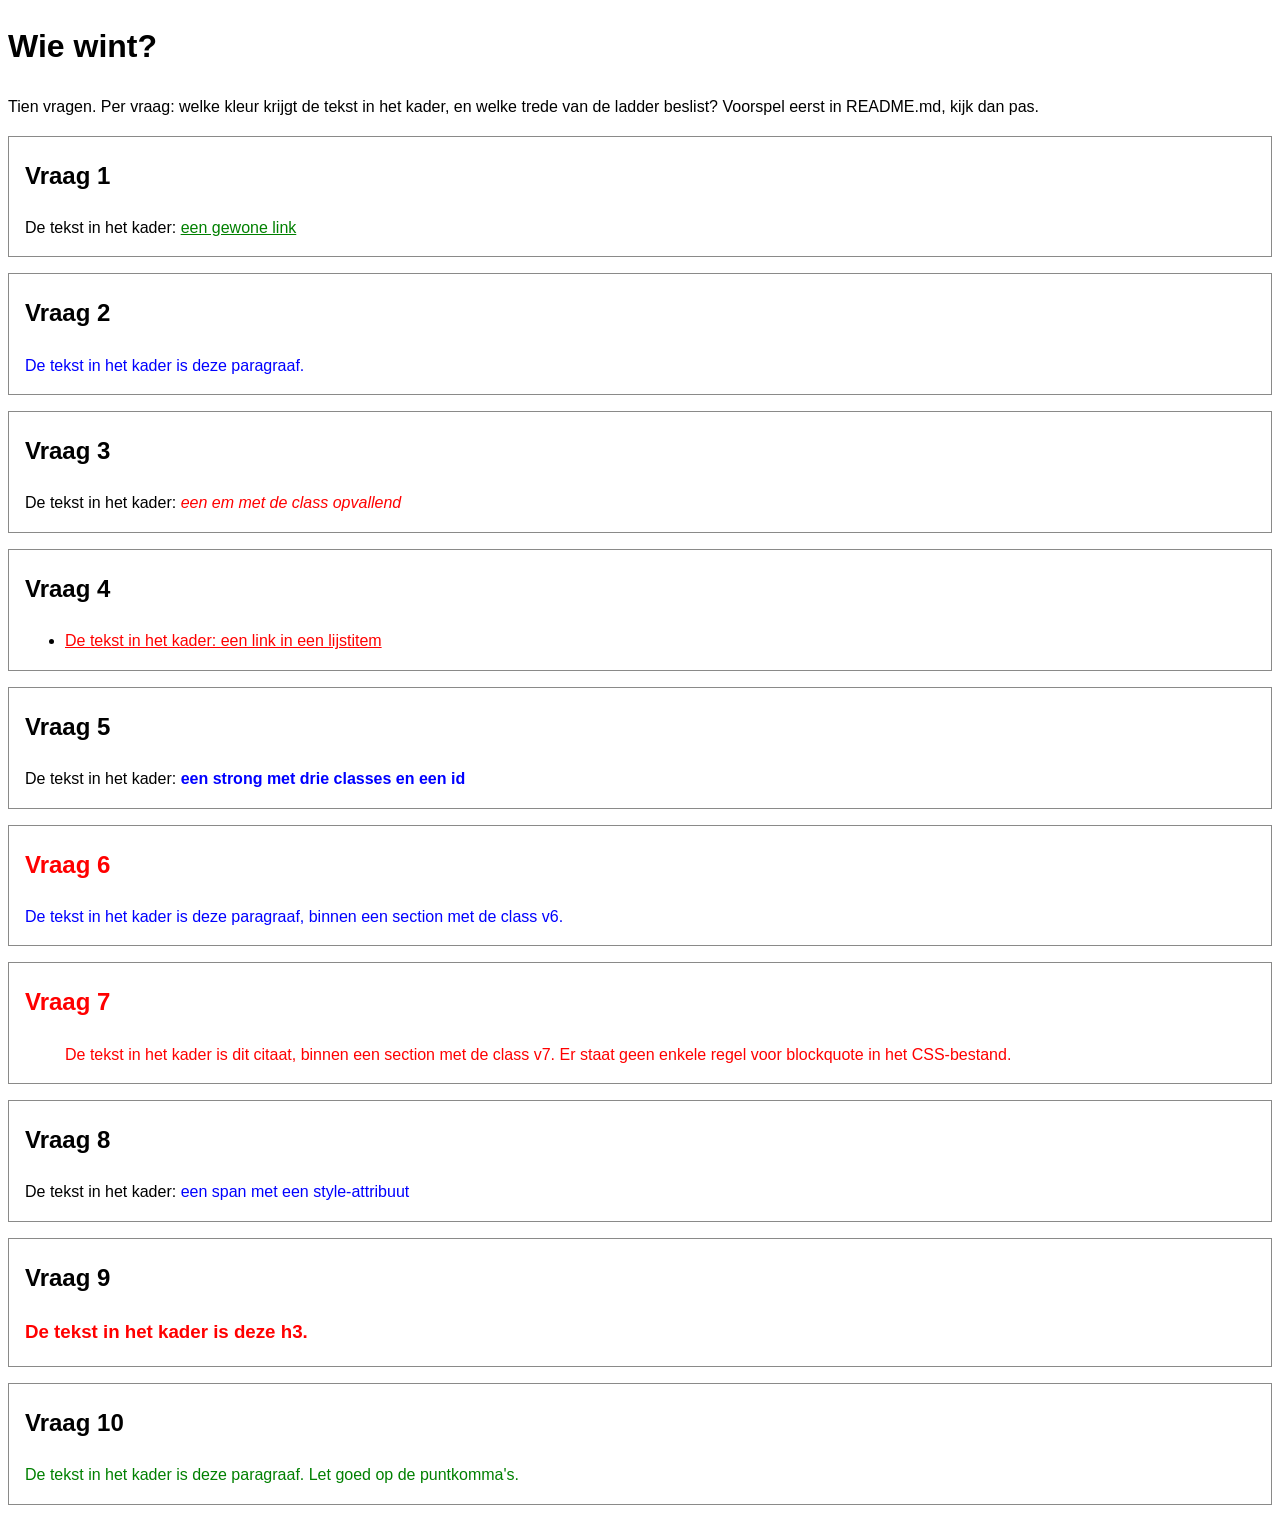
==== labo-02/cascade/index.html @ edd312e7 "test" ====
<!-- index.html - oefening 3: voorspel, dan kijk. Wijzig dit bestand niet. -->
<!doctype html>
<html lang="nl">
  <head>
    <meta charset="utf-8">
    <meta name="viewport" content="width=device-width, initial-scale=1">
    <title>Wie wint? Tien vragen over de cascade</title>
    <link rel="stylesheet" href="css/stijl.css">
  </head>
  <body>
    <h1>Wie wint?</h1>
    <p>Tien vragen. Per vraag: welke kleur krijgt de tekst in het kader, en welke trede van de ladder beslist? Voorspel eerst in README.md, kijk dan pas.</p>

    <section class="vraag v1">
      <h2>Vraag 1</h2>
      <p>De tekst in het kader: <a href="#">een gewone link</a></p>
    </section>

    <section class="vraag v2">
      <h2>Vraag 2</h2>
      <p class="v2-tekst">De tekst in het kader is deze paragraaf.</p>
    </section>

    <section class="vraag v3">
      <h2>Vraag 3</h2>
      <p>De tekst in het kader: <em class="opvallend">een em met de class opvallend</em></p>
    </section>

    <section class="vraag v4">
      <h2>Vraag 4</h2>
      <ul>
        <li><a href="#">De tekst in het kader: een link in een lijstitem</a></li>
      </ul>
    </section>

    <section class="vraag v5">
      <h2>Vraag 5</h2>
      <p>De tekst in het kader: <strong class="een twee drie" id="v5-tekst">een strong met drie classes en een id</strong></p>
    </section>

    <section class="vraag v6">
      <h2>Vraag 6</h2>
      <p class="v6-tekst">De tekst in het kader is deze paragraaf, binnen een section met de class v6.</p>
    </section>

    <section class="vraag v7">
      <h2>Vraag 7</h2>
      <blockquote>De tekst in het kader is dit citaat, binnen een section met de class v7. Er staat geen enkele regel voor blockquote in het CSS-bestand.</blockquote>
    </section>

    <section class="vraag v8">
      <h2>Vraag 8</h2>
      <p>De tekst in het kader: <span class="v8-tekst" style="color: blue">een span met een style-attribuut</span></p>
    </section>

    <section class="vraag v9">
      <h2>Vraag 9</h2>
      <h3 class="v9-tekst">De tekst in het kader is deze h3.</h3>
    </section>

    <section class="vraag v10">
      <h2>Vraag 10</h2>
      <p class="v10-tekst">De tekst in het kader is deze paragraaf. Let goed op de puntkomma's.</p>
    </section>
  </body>
</html>
---- labo-02/cascade/css/stijl.css ----
/* stijl.css - oefening 3: voorspel, dan kijk. Wijzig dit bestand niet. */

/* Opmaak van de pagina zelf; doet niet mee in de vragen. */
body {
  font-family: Verdana, sans-serif;
  line-height: 1.6;
}

.vraag {
  border: 1px solid #8a8a89;
  padding: 0 1rem;
  margin-bottom: 1rem;
}

/* ---- vraag 1 ---- */
a {
  color: green;
}

/* ---- vraag 2 ---- */
.v2-tekst {
  color: red;
}

.v2-tekst {
  color: blue;
}

/* ---- vraag 3 ---- */
.opvallend {
  color: red;
}

em {
  color: blue;
}

/* ---- vraag 4 ---- */
.v4 > a {
  color: green;
}

.v4 a {
  color: red;
}

/* ---- vraag 5 ---- */
.een.twee.drie {
  color: red;
}

#v5-tekst {
  color: blue;
}

/* ---- vraag 6 ---- */
.v6 {
  color: red;
}

.v6-tekst {
  color: blue;
}

/* ---- vraag 7 ---- */
.v7 {
  color: red;
}

/* ---- vraag 8 ---- */
.v8-tekst {
  color: red;
}

/* ---- vraag 9 ---- */
h3 {
  color: red !important;
}

.v9-tekst {
  color: blue;
}

/* ---- vraag 10 ---- */
.v10-tekst {
  color: green;
  font-size: 1.5rem
  color: blue;
}
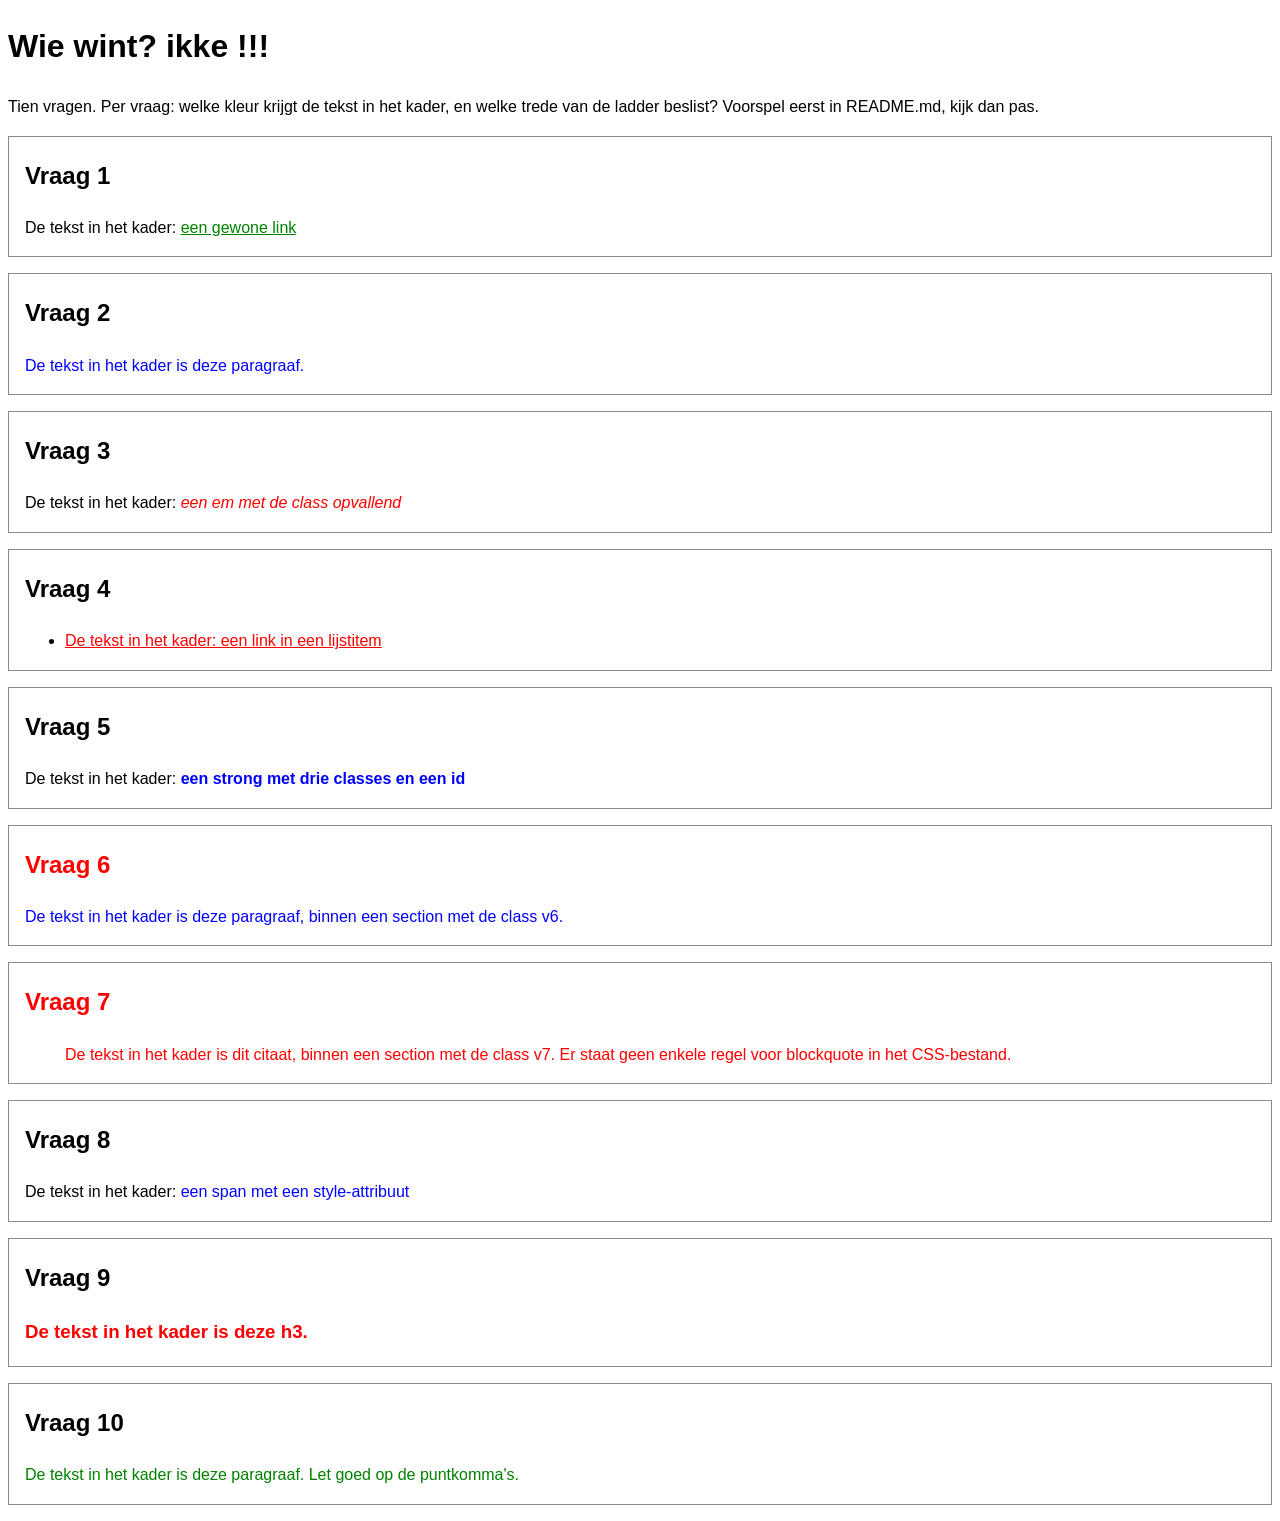
==== commit ddf8391c: "typo" ====
--- a/labo-02/cascade/index.html
+++ b/labo-02/cascade/index.html
@@ -8,7 +8,7 @@
     <link rel="stylesheet" href="css/stijl.css">
   </head>
   <body>
-    <h1>Wie wint?</h1>
+    <h1>Wie wint? ikke !!!</h1>
     <p>Tien vragen. Per vraag: welke kleur krijgt de tekst in het kader, en welke trede van de ladder beslist? Voorspel eerst in README.md, kijk dan pas.</p>
 
     <section class="vraag v1">
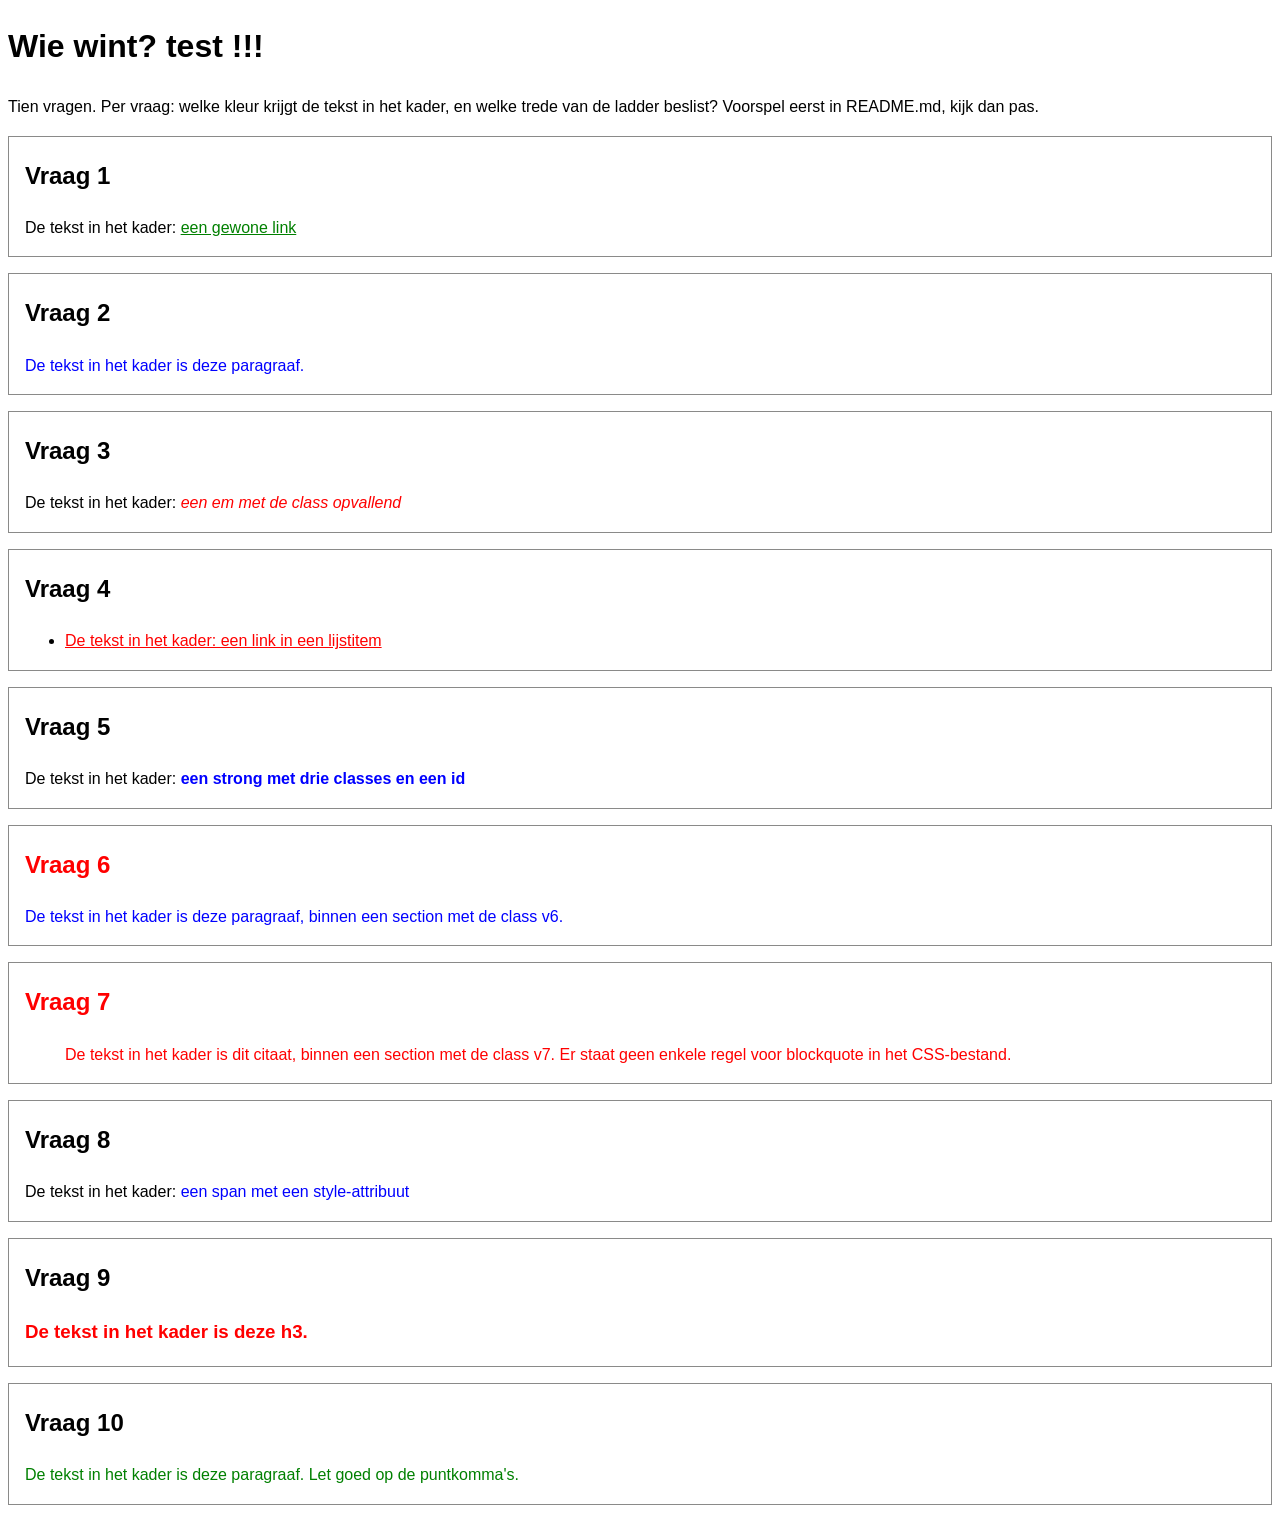
==== commit 4dbd14e6: "typo 2" ====
--- a/labo-02/cascade/index.html
+++ b/labo-02/cascade/index.html
@@ -8,7 +8,7 @@
     <link rel="stylesheet" href="css/stijl.css">
   </head>
   <body>
-    <h1>Wie wint? ikke !!!</h1>
+    <h1>Wie wint?  test !!!</h1>
     <p>Tien vragen. Per vraag: welke kleur krijgt de tekst in het kader, en welke trede van de ladder beslist? Voorspel eerst in README.md, kijk dan pas.</p>
 
     <section class="vraag v1">
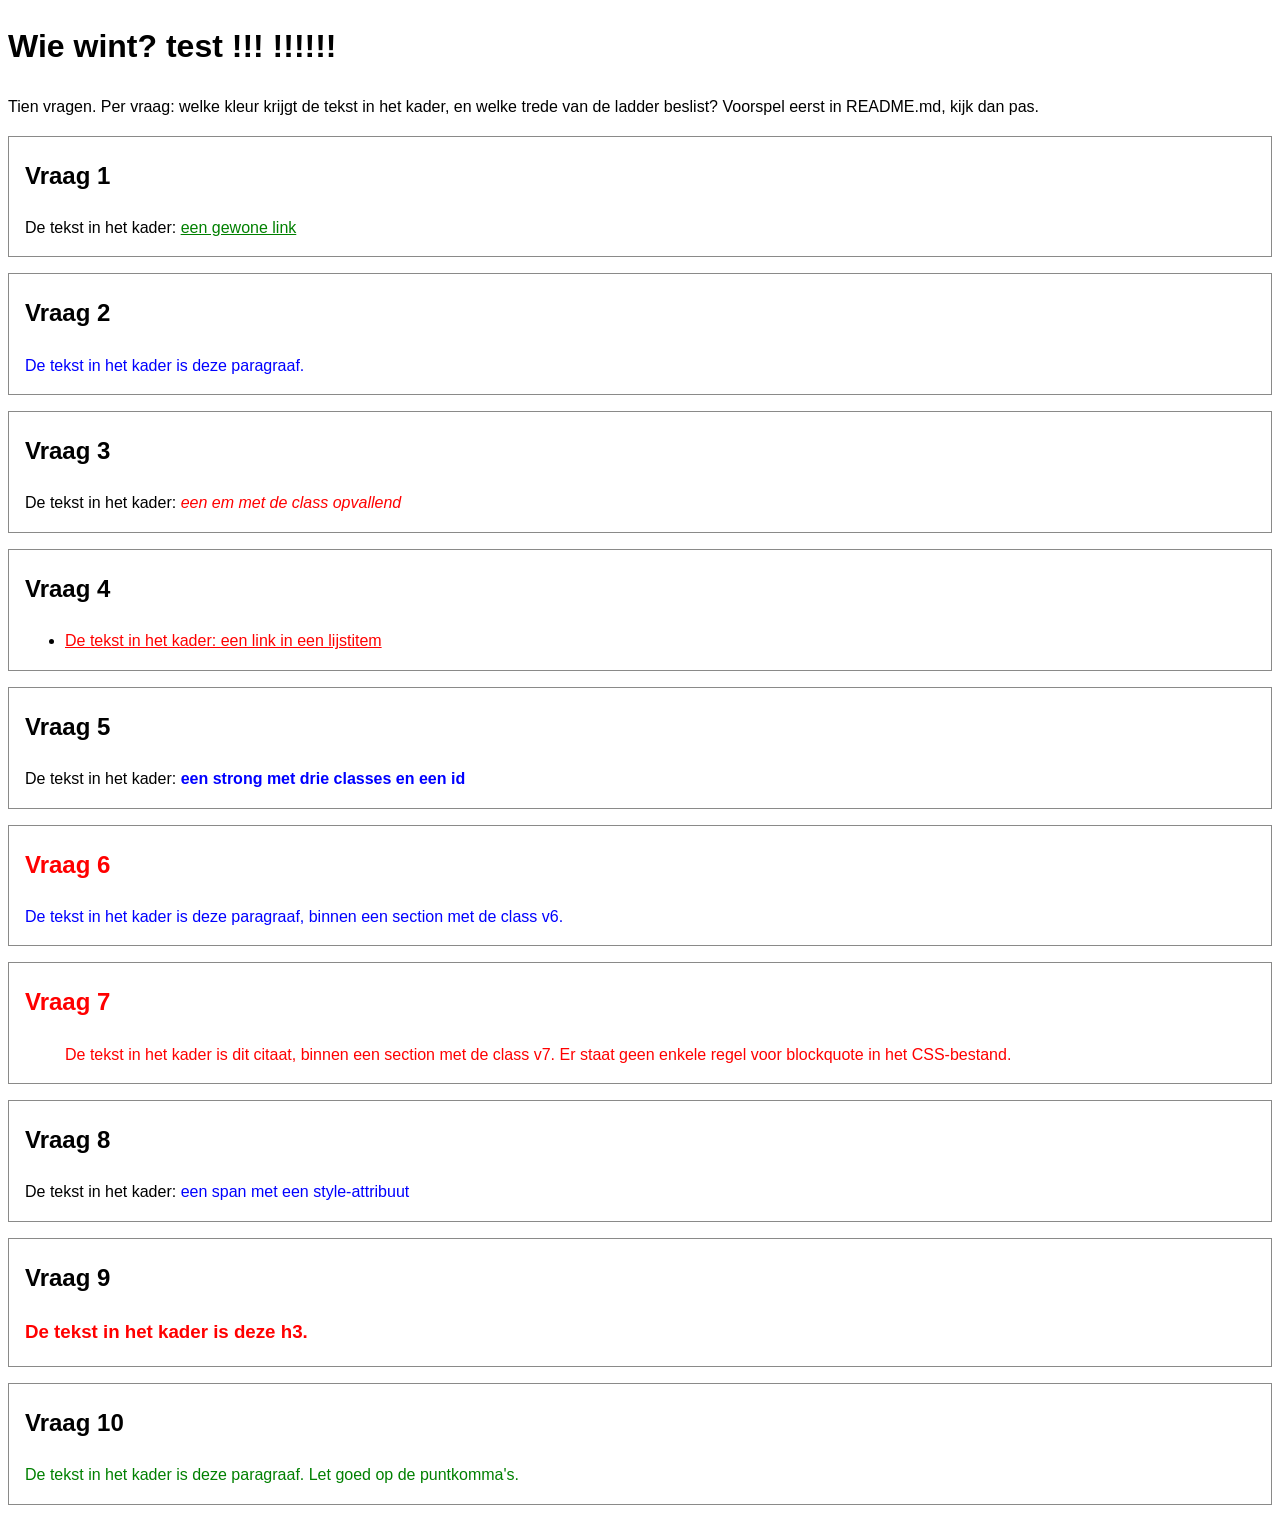
==== commit 10709b58: "typo 3" ====
--- a/labo-02/cascade/index.html
+++ b/labo-02/cascade/index.html
@@ -8,7 +8,7 @@
     <link rel="stylesheet" href="css/stijl.css">
   </head>
   <body>
-    <h1>Wie wint?  test !!!</h1>
+    <h1>Wie wint?  test !!! !!!!!!</h1>
     <p>Tien vragen. Per vraag: welke kleur krijgt de tekst in het kader, en welke trede van de ladder beslist? Voorspel eerst in README.md, kijk dan pas.</p>
 
     <section class="vraag v1">
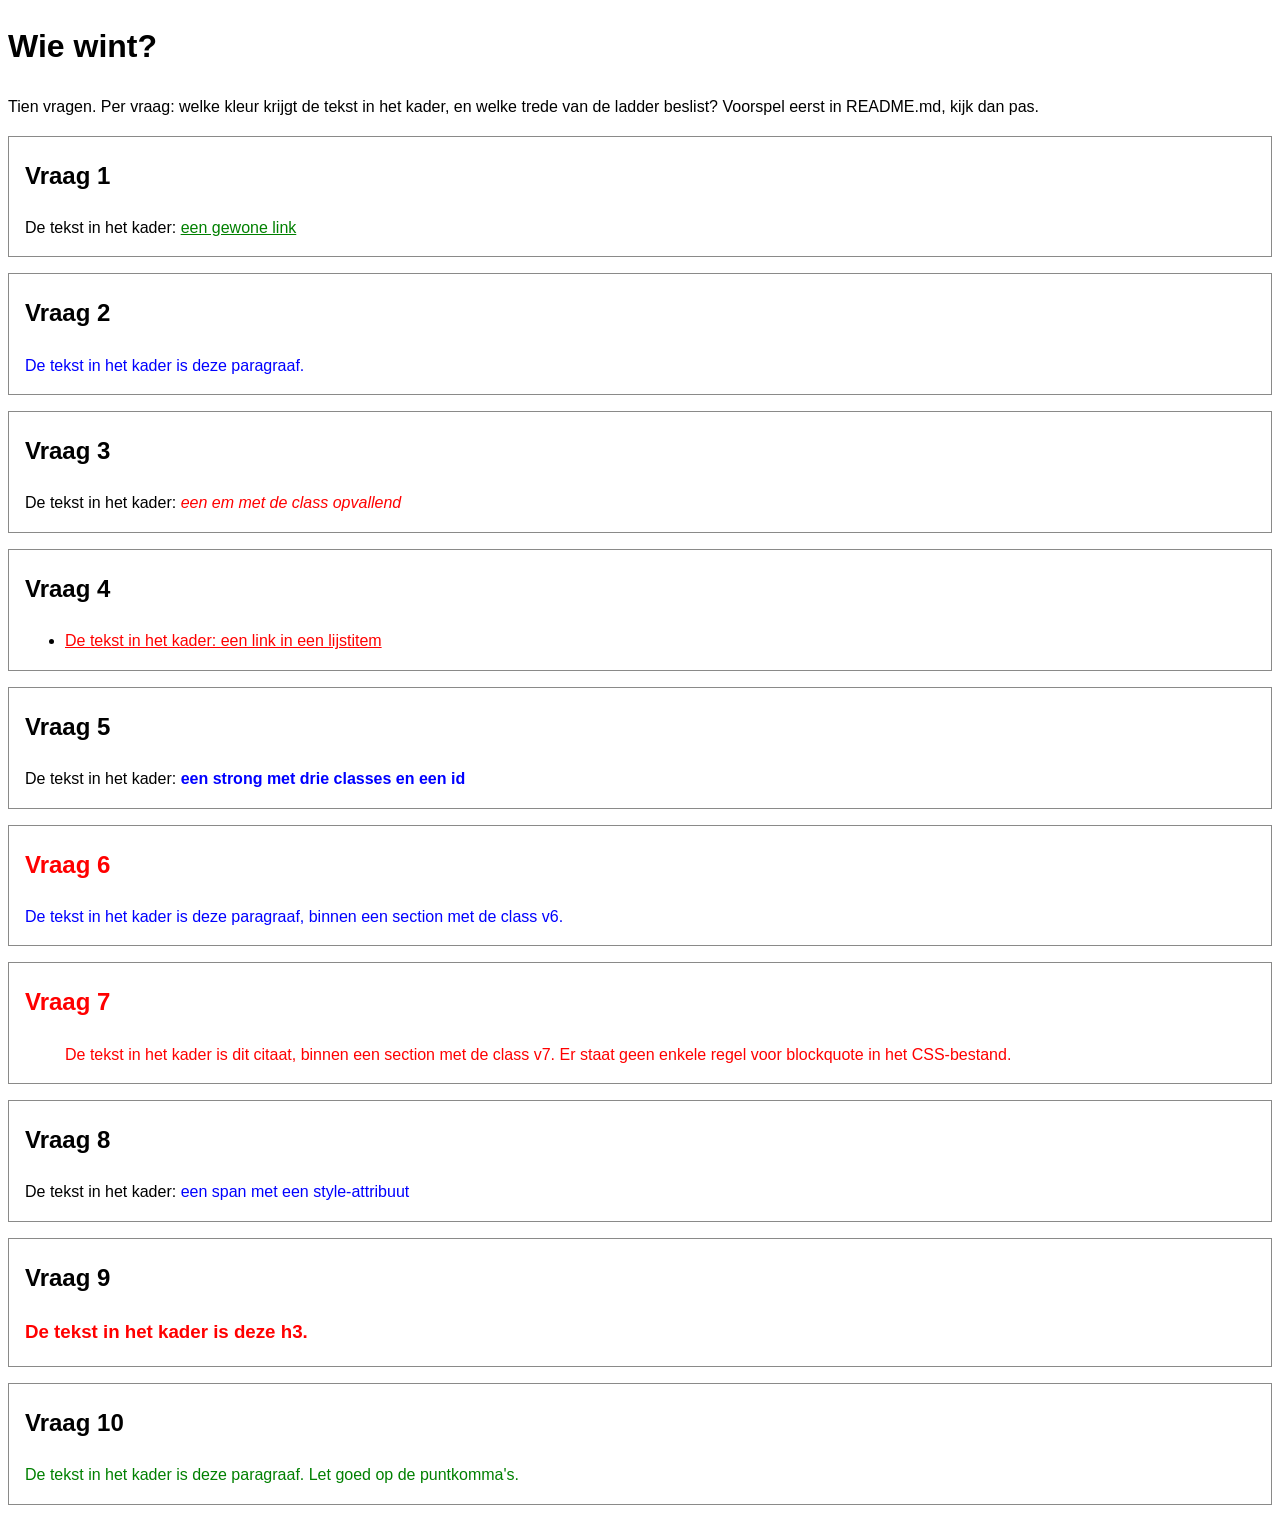
==== commit 13433601: "start oefenningen" ====
--- a/labo-02/cascade/index.html
+++ b/labo-02/cascade/index.html
@@ -8,7 +8,7 @@
     <link rel="stylesheet" href="css/stijl.css">
   </head>
   <body>
-    <h1>Wie wint?  test !!! !!!!!!</h1>
+    <h1>Wie wint?</h1>
     <p>Tien vragen. Per vraag: welke kleur krijgt de tekst in het kader, en welke trede van de ladder beslist? Voorspel eerst in README.md, kijk dan pas.</p>
 
     <section class="vraag v1">
